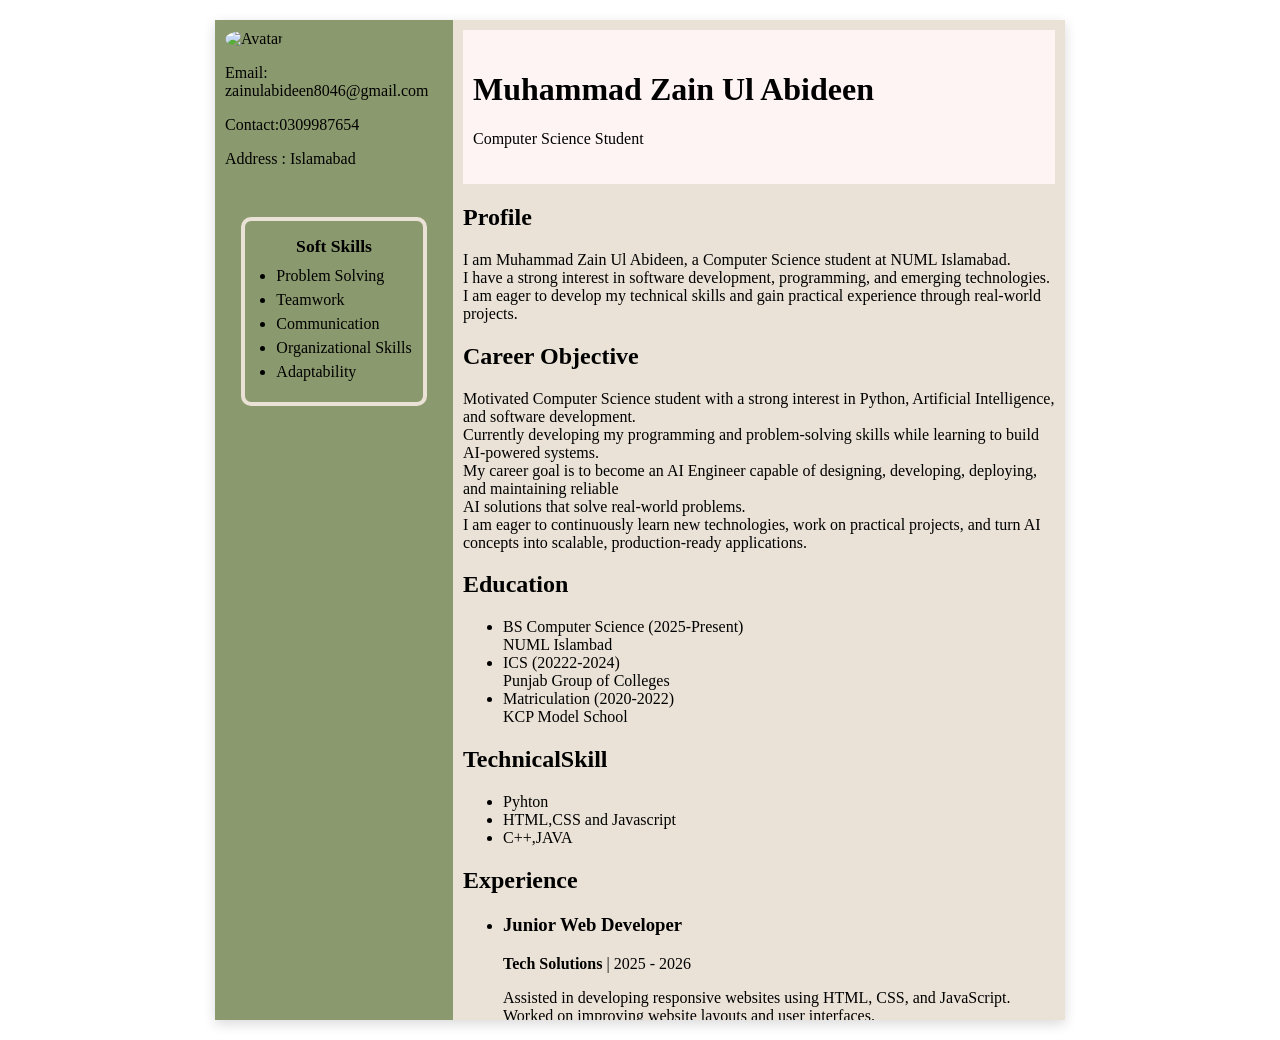
==== Task 2 Resume/index.html @ 7b4dc282 "Added Task 2 Resume by using HTML and CSS" ====
<!DOCTYPE html>
<html lang="eng">
    
    <head>
        <meta charset="utf-8">
        <meta name="viewport" content="width=device-width, initial-scale=1">
        <title>My Resume</title>
        </head>
        <style>
header {
  overflow: hidden;
  background-color: #FFF4F4;
  padding: 20px 10px;
}
* {
  box-sizing: border-box;
}
.row {
  width: 80%;
  max-width: 850px;
  margin: 20px auto;
  box-shadow: 0 4px 12px rgba(0, 0, 0, 0.15);
}
.column {
  float: left;
  padding: 10px;
  height: 1000px; 
  overflow: auto;
}

.left {
  width: 28%;
}

.right {
  width: 72%;
}
.row:after {
  content: "";
  display: table;
  clear: both;
}
img {
                        border-radius: 50%;
                      }
.social-icons {
  margin: 15px 0;
  text-align: center;
}
.social-icons a {
  color: #2b3a1e;
  font-size: 20px;
  margin: 0 6px;
  text-decoration: none;
  display: inline-block;
  transition: transform 0.2s, color 0.2s;
}
.social-icons a:hover {
  color: #EAE2D6;
  transform: scale(1.2);
}
.skillBox {
  background-color: #8B9A6E;
  width: 85%;
  border: 4px solid #EAE2D6;
  border-radius: 10px;
  padding: 15px 8px;
  margin: 15px auto;
  text-align: center;
  box-sizing: border-box;
}
.skillBox p {
  margin-top: 0;
  margin-bottom: 10px;
  font-size: 1.1rem;
}
.skill-list {
  text-align: left; 
  display: inline-block; 
  margin: 0;
  padding-left: 20px; 
}
.skill-list li {
  margin-bottom: 6px;
}
        </style>
        <body>
            <div class="row">
                <div class="column left" style="background-color:#8B9A6E;">
                    <img src="https://images.unsplash.com/photo-1511367461989-f85a21fda167?q=80&w=1631&auto=format&fit=crop&ixlib=rb-4.1.0&ixid=M3wxMjA3fDB8MHxwaG90by1wYWdlfHx8fGVufDB8fHx8fA%3D%3D" alt="Avatar" style="width:100px; height:100px; object-fit: cover;">
                  <p>Email:<br>zainulabideen8046@gmail.com</p>
                  <p>Contact:0309987654</p>
                  <p>Address : Islamabad </p>
                  <div class="social-icons">
                    <a href="#" title="LinkedIn"><i class="fa-brands fa-linkedin"></i></a>
                    <a href="#" title="GitHub"><i class="fa-brands fa-github"></i></a>
                    <a href="#" title="Twitter"><i class="fa-brands fa-x-twitter"></i></a>
                    <a href="#" title="Instagram"><i class="fa-brands fa-instagram"></i></a>
                  </div>
                   <div class="skillBox">
                  <p><strong>Soft Skills</strong></p>
                  <ul class="skill-list">
                    <li>Problem Solving</li>
                    <li>Teamwork</li>
                    <li>Communication</li> 
                    <li>Organizational Skills</li>
                    <li>Adaptability</li>
                  </ul>
                </div>
                </div>
                <div class="column right" style="background-color:#EAE2D6;">
                    <header>
                        <h1>Muhammad Zain Ul Abideen </h1>
                        <p>Computer Science Student </p>
                        </header>
                        <section class="profile">
                            <h1>Profile</h1>
                            <p>I am Muhammad Zain Ul Abideen, a Computer Science student at NUML Islamabad.<br> I have a strong interest in software development, programming, and emerging technologies.<br> I am eager to develop my technical skills and gain practical experience through real-world projects.</p>
                        </section>
                        <section class="career">
                            <h1>Career Objective</h1>
                            <p>Motivated Computer Science student with a strong interest in Python, Artificial Intelligence, and software development.<br> Currently developing my programming and problem-solving skills while learning to build AI-powered systems. <br>My career goal is to become an AI Engineer capable of designing, developing, deploying, and maintaining reliable<br> AI solutions that solve real-world problems.<br> I am eager to continuously learn new technologies, work on practical projects, and turn AI concepts into scalable, production-ready applications.</p>
                        </section>
                        <section class="education">
                            <h1>Education</h1>
                           <ul>
                               <li>BS Computer Science   (2025-Present) <br> NUML Islambad </li>
                               <li>ICS   (20222-2024) <br> Punjab Group of Colleges</li>
                               <li>Matriculation    (2020-2022) <br> KCP Model School</li>
                           </ul>
                        </section>
                        <section class="Skills">
                            <h1>TechnicalSkill</h1>
                            <ul>
                                <li>Pyhton</li>
                                <li>HTML,CSS and Javascript </li>
                                <li>C++,JAVA</li>
                            </ul>
                        </section>
                         <section class="Experience">
                            <h1>Experience</h1>
                            <ul>
                                <li><h3>Junior Web Developer</h3> <p><strong>Tech Solutions</strong> | 2025 - 2026</p> 
                                <p> Assisted in developing responsive websites using HTML, CSS, and JavaScript.<br> Worked on improving website layouts and user interfaces.<br> Collaborated with team members to troubleshoot and fix website issues. </p></li>
                                <li><h3>Computer Science Intern</h3> <p><strong>Digital Innovations</strong> | 2024 - 2025</p> <p> Developed small programming projects using C# and Python.<br>
                                 Assisted with testing and debugging software applications.<br> Gained practical experience in software development and version control. </p> </li>
                            </ul>
                        </section>
                </div>
                </div>
          
        </body>
        
</html>
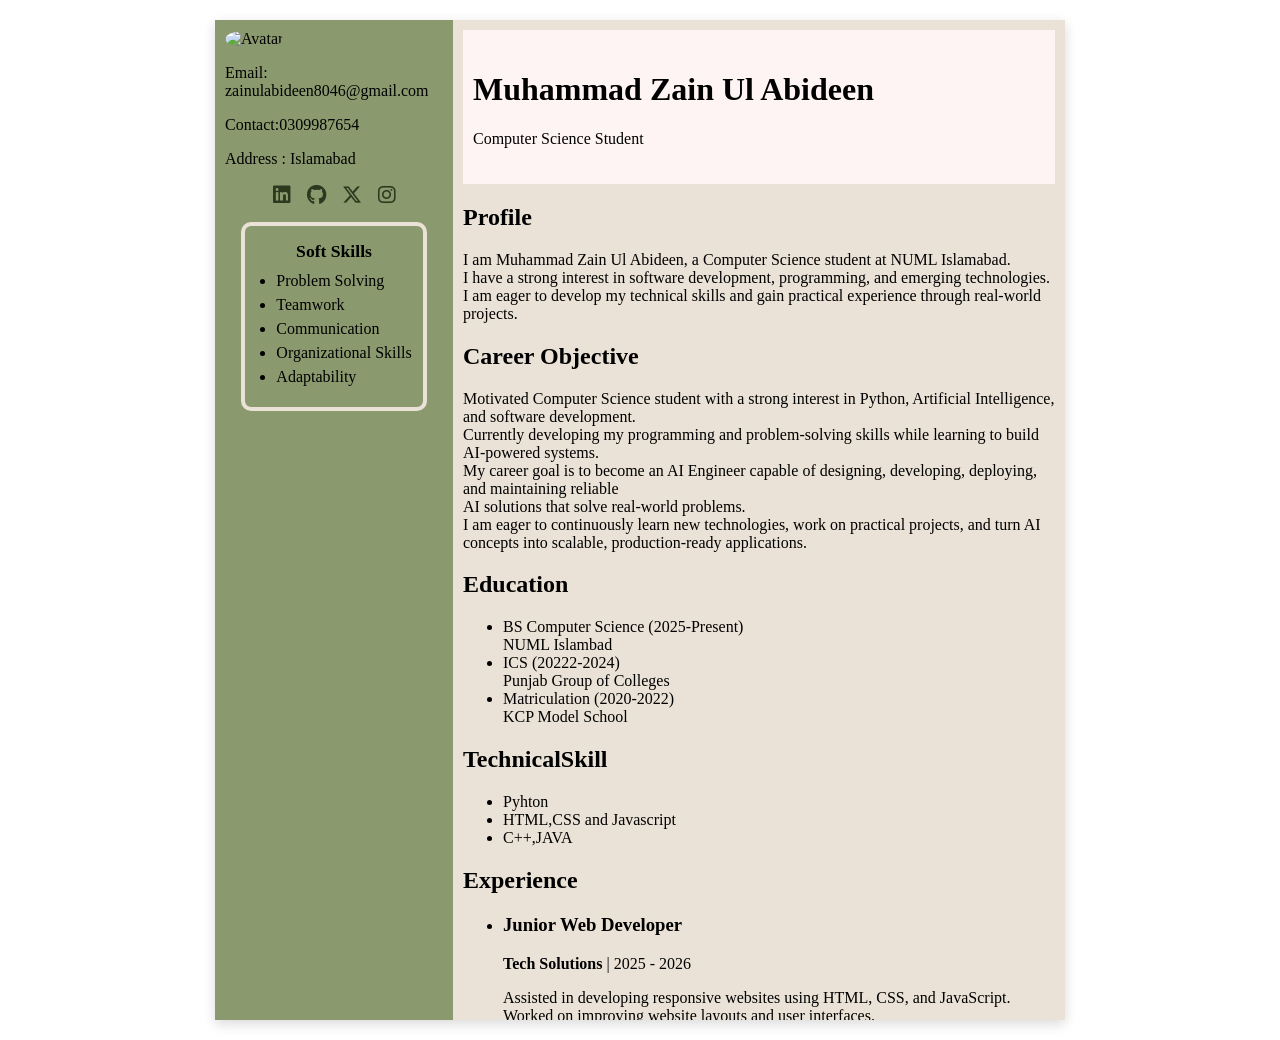
==== commit 0f32b67c: "Update resume" ====
--- a/Task 2 Resume/index.html
+++ b/Task 2 Resume/index.html
@@ -5,6 +5,7 @@
         <meta charset="utf-8">
         <meta name="viewport" content="width=device-width, initial-scale=1">
         <title>My Resume</title>
+        <link rel="stylesheet" href="https://cdnjs.cloudflare.com/ajax/libs/font-awesome/6.5.1/css/all.min.css">
         </head>
         <style>
 header {
